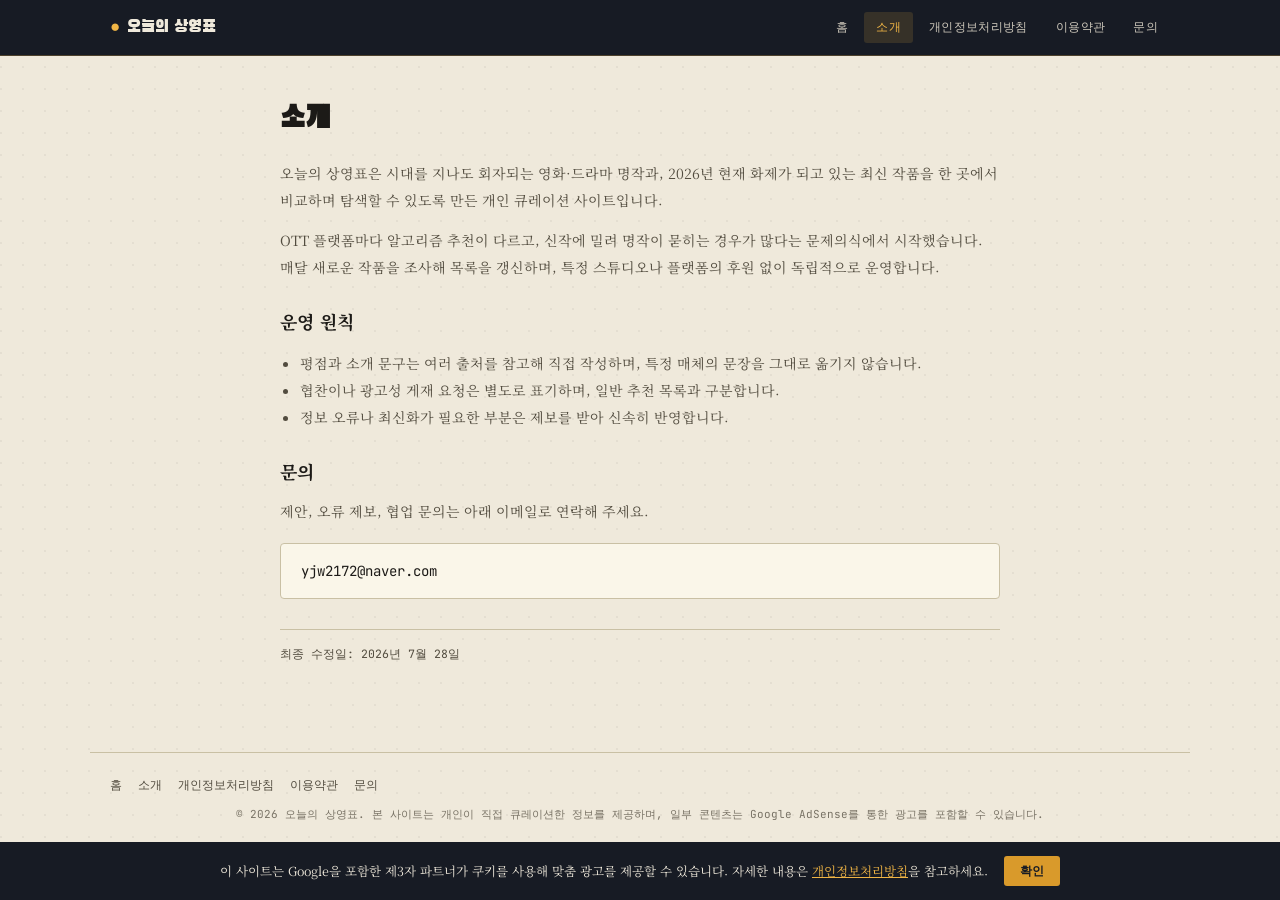
==== about.html @ 4937f239 "Add files via upload" ====
<!DOCTYPE html>
<html lang="ko">
<head>
<meta charset="UTF-8">
<meta name="viewport" content="width=device-width, initial-scale=1.0">
<title>소개 | 오늘의 상영표</title>
<meta name="description" content="오늘의 상영표은 명작과 2026년 최신 영화·드라마를 직접 골라 정리하는 개인 큐레이션 사이트입니다.">

<meta name="robots" content="index, follow">
<link rel="canonical" href="https://your-domain.vercel.app/about.html">

<!-- Open Graph -->
<meta property="og:type" content="website">
<meta property="og:title" content="소개 | 오늘의 상영표">
<meta property="og:description" content="오늘의 상영표은 명작과 2026년 최신 영화·드라마를 직접 골라 정리하는 개인 큐레이션 사이트입니다.">
<meta property="og:url" content="https://your-domain.vercel.app/about.html">
<meta property="og:locale" content="ko_KR">
<meta property="og:site_name" content="오늘의 상영표">

<!-- Twitter Card -->
<meta name="twitter:card" content="summary">
<meta name="twitter:title" content="소개 | 오늘의 상영표">
<meta name="twitter:description" content="오늘의 상영표은 명작과 2026년 최신 영화·드라마를 직접 골라 정리하는 개인 큐레이션 사이트입니다.">

<!-- Google AdSense -->
<script async src="https://pagead2.googlesyndication.com/pagead/js/adsbygoogle.js?client=ca-pub-2557338953436433" crossorigin="anonymous"></script>

<!-- Naver Search Advisor: 사이트 등록 후 아래 content 값을 실제 발급 코드로 교체하세요 -->
<meta name="naver-site-verification" content="REPLACE_WITH_YOUR_NAVER_CODE">

<link rel="preconnect" href="https://fonts.googleapis.com">
<link href="https://fonts.googleapis.com/css2?family=Black+Han+Sans&family=Noto+Serif+KR:wght@400;500;600;700;900&family=JetBrains+Mono:wght@400;500;700&display=swap" rel="stylesheet">
<link rel="stylesheet" href="style.css">
</head>
<body>
<nav class="site-nav">
  <div class="site-nav-inner">
    <a class="brand" href="index.html"><span class="brand-dot">●</span>오늘의 상영표</a>
    <div class="links"><a class="" href="index.html">홈</a><a class="current" href="about.html">소개</a><a class="" href="privacy.html">개인정보처리방침</a><a class="" href="terms.html">이용약관</a><a class="" href="contact.html">문의</a></div>
  </div>
</nav>
<main class="wrap static-page">
<h1>소개</h1>
<p>오늘의 상영표은 시대를 지나도 회자되는 영화·드라마 명작과, 2026년 현재 화제가 되고 있는 최신 작품을 한 곳에서 비교하며 탐색할 수 있도록 만든 개인 큐레이션 사이트입니다.</p>
<p>OTT 플랫폼마다 알고리즘 추천이 다르고, 신작에 밀려 명작이 묻히는 경우가 많다는 문제의식에서 시작했습니다. 매달 새로운 작품을 조사해 목록을 갱신하며, 특정 스튜디오나 플랫폼의 후원 없이 독립적으로 운영합니다.</p>

<h2>운영 원칙</h2>
<ul>
<li>평점과 소개 문구는 여러 출처를 참고해 직접 작성하며, 특정 매체의 문장을 그대로 옮기지 않습니다.</li>
<li>협찬이나 광고성 게재 요청은 별도로 표기하며, 일반 추천 목록과 구분합니다.</li>
<li>정보 오류나 최신화가 필요한 부분은 제보를 받아 신속히 반영합니다.</li>
</ul>

<h2>문의</h2>
<p>제안, 오류 제보, 협업 문의는 아래 이메일로 연락해 주세요.</p>
<div class="contact-box">yjw2172@naver.com</div>

<div class="updated">최종 수정일: 2026년 7월 28일</div>
</main>

<footer class="site-footer">
  <div class="foot-links">
    <a href="index.html">홈</a>
    <a href="about.html">소개</a>
    <a href="privacy.html">개인정보처리방침</a>
    <a href="terms.html">이용약관</a>
    <a href="contact.html">문의</a>
  </div>
  <div class="copy">© 2026 오늘의 상영표. 본 사이트는 개인이 직접 큐레이션한 정보를 제공하며, 일부 콘텐츠는 Google AdSense를 통한 광고를 포함할 수 있습니다.</div>
</footer>

<div class="cookie-banner" id="cookieBanner">
  <span>이 사이트는 Google을 포함한 제3자 파트너가 쿠키를 사용해 맞춤 광고를 제공할 수 있습니다. 자세한 내용은 <a href="privacy.html">개인정보처리방침</a>을 참고하세요.</span>
  <button id="cookieAccept">확인</button>
</div>
<script>
(function(){
  if(!localStorage.getItem('cookieConsentAck')){
    document.getElementById('cookieBanner').classList.add('show');
  }
  document.getElementById('cookieAccept').addEventListener('click', function(){
    localStorage.setItem('cookieConsentAck','1');
    document.getElementById('cookieBanner').classList.remove('show');
  });
})();
</script>
</body>
</html>
---- style.css ----
:root{
    --night:#171b24;
    --night-deep:#0e1119;
    --paper:#efe9db;
    --paper-deep:#e5ddc9;
    --card:#faf6e9;
    --ink:#1c1a17;
    --ink-soft:#524c3f;
    --marquee:#d99a2b;
    --marquee-bright:#f0b545;
    --curtain:#8c2f39;
    --teal:#355c58;
    --line:#c9c0a4;
    --line-strong:#a89d7c;
  }
  *{box-sizing:border-box;}
  body{
    margin:0;
    background:var(--paper);
    background-image:
      radial-gradient(circle at 1px 1px, rgba(28,26,23,0.05) 1px, transparent 0);
    background-size:22px 22px;
    color:var(--ink);
    font-family:'Noto Serif KR', serif;
    -webkit-font-smoothing:antialiased;
  }
  .mono{font-family:'JetBrains Mono', monospace; letter-spacing:0.02em;}
  .display{font-family:'Black Han Sans', sans-serif;}
  .wrap{max-width:1100px;margin:0 auto;padding:0 20px 90px;}

  /* ================= MARQUEE HERO ================= */
  .marquee{
    background:var(--night);
    background-image:
      radial-gradient(circle at center, rgba(240,181,69,0.10) 0%, transparent 70%);
    color:var(--paper);
    position:relative;
    padding:54px 20px 40px;
    border-bottom:6px solid var(--marquee);
    overflow:hidden;
  }
  .bulb-row{
    max-width:1100px;margin:0 auto 26px;
    display:flex; justify-content:space-between;
  }
  .bulb-row .bulbs{display:flex; gap:9px;}
  .bulb{
    width:7px;height:7px;border-radius:50%;
    background:var(--marquee-bright);
    box-shadow:0 0 6px 1px rgba(240,181,69,0.7);
  }
  .marquee-inner{max-width:1100px;margin:0 auto; text-align:center;}
  .marquee-eyebrow{
    font-family:'JetBrains Mono', monospace;
    font-size:12px; letter-spacing:0.32em;
    color:var(--marquee-bright);
    margin-bottom:14px;
  }
  .marquee h1{
    font-family:'Black Han Sans', sans-serif;
    font-size:clamp(34px,6vw,64px);
    line-height:1.08;
    margin:0 0 16px;
    letter-spacing:-0.01em;
  }
  .marquee h1 span{color:var(--marquee-bright);}
  .marquee p{
    max-width:560px;margin:0 auto;
    color:#cfc9bc;
    font-size:15px; line-height:1.8;
  }
  .marquee-meta{
    display:flex; justify-content:center; gap:22px;
    margin-top:26px; flex-wrap:wrap;
    font-family:'JetBrains Mono', monospace;
    font-size:11.5px; color:#9a927e; letter-spacing:0.06em;
  }
  .marquee-meta b{color:var(--marquee-bright); font-weight:600;}

  /* film strip divider */
  .filmstrip{
    height:22px;
    background:repeating-linear-gradient(90deg, var(--night-deep) 0 14px, transparent 14px 28px);
    background-color:var(--night);
    position:relative;
  }
  .filmstrip::before, .filmstrip::after{
    content:"";
    position:absolute; top:50%; transform:translateY(-50%);
    width:100%; height:8px;
    background:repeating-linear-gradient(90deg, var(--paper) 0 8px, transparent 8px 20px);
  }
  .filmstrip::before{top:3px;}
  .filmstrip::after{bottom:3px; top:auto;}

  /* ================= CONTROLS ================= */
  .controls{
    max-width:1100px;margin:34px auto 26px;
    background:var(--card);
    border:1px solid var(--line);
    border-radius:4px;
    padding:20px 22px;
    box-shadow:0 6px 18px rgba(28,26,23,0.06);
  }
  .controls-row{display:flex; gap:14px; flex-wrap:wrap; align-items:center;}
  .search-box{
    flex:1 1 240px;
    display:flex; align-items:center; gap:8px;
    background:var(--paper); border:1px solid var(--line-strong);
    border-radius:3px; padding:9px 12px;
  }
  .search-box svg{flex-shrink:0; opacity:0.5;}
  .search-box input{
    border:none; background:none; outline:none;
    font-family:'Noto Serif KR', serif; font-size:14px; color:var(--ink);
    width:100%;
  }
  .search-box input::placeholder{color:#9a927e;}

  .chip-group{display:flex; gap:6px; flex-wrap:wrap;}
  .chip{
    font-family:'JetBrains Mono', monospace;
    font-size:11.5px; letter-spacing:0.03em;
    padding:7px 13px;
    border:1px solid var(--line-strong);
    border-radius:20px;
    background:var(--paper);
    color:var(--ink-soft);
    cursor:pointer;
    transition:all .15s ease;
    user-select:none;
  }
  .chip:hover{border-color:var(--ink);}
  .chip.active{background:var(--night); color:var(--marquee-bright); border-color:var(--night);}

  .divider-label{
    display:flex; align-items:center; gap:12px;
    margin:34px auto 16px; max-width:1100px;
  }
  .divider-label .tag{
    font-family:'Black Han Sans', sans-serif;
    font-size:19px; color:var(--ink);
    display:flex; align-items:center; gap:8px;
  }
  .divider-label .tag .dot{width:9px;height:9px;border-radius:50%;}
  .divider-label .count{
    font-family:'JetBrains Mono', monospace;
    font-size:11px; color:var(--ink-soft);
    background:var(--paper-deep);
    padding:3px 9px; border-radius:10px;
  }
  .divider-label .rule{flex:1; height:1px; background:var(--line-strong);}

  /* ================= GRID / TICKETS ================= */
  .grid{
    max-width:1100px;margin:0 auto;
    display:grid;
    grid-template-columns:repeat(auto-fill, minmax(240px, 1fr));
    gap:16px;
  }
  .ticket{
    background:var(--card);
    border:1px solid var(--line);
    border-radius:4px;
    position:relative;
    padding:16px 16px 14px;
    display:flex; flex-direction:column; gap:9px;
    transition:transform .15s ease, box-shadow .15s ease;
  }
  .ticket:hover{transform:translateY(-3px); box-shadow:0 10px 22px rgba(28,26,23,0.12);}
  .ticket::after{
    content:"";
    position:absolute; left:0; right:0; bottom:52px;
    border-top:2px dashed var(--line-strong);
  }
  .ticket::before{
    content:"";
    position:absolute; left:-7px; bottom:45px;
    width:14px; height:14px; border-radius:50%;
    background:var(--paper);
    border:1px solid var(--line);
    box-shadow:220px 0 0 -1px var(--paper), 220px 0 0 0px var(--line);
  }
  .t-head{display:flex; justify-content:space-between; align-items:flex-start; gap:8px;}
  .t-kind{
    font-family:'JetBrains Mono', monospace;
    font-size:10px; letter-spacing:0.08em;
    padding:2px 7px; border-radius:3px;
    color:#fff;
  }
  .t-year{
    font-family:'JetBrains Mono', monospace;
    font-size:11px; color:var(--ink-soft);
  }
  .t-title{
    font-family:'Noto Serif KR', serif;
    font-weight:700; font-size:16.5px; line-height:1.35;
    color:var(--ink);
  }
  .t-info{font-size:12px; color:var(--ink-soft); line-height:1.5;}
  .t-desc{font-size:12.5px; color:var(--ink-soft); line-height:1.6; flex:1;}
  .t-genres{display:flex; gap:5px; flex-wrap:wrap;}
  .t-genre{
    font-family:'JetBrains Mono', monospace;
    font-size:10px; color:var(--ink-soft);
    background:var(--paper-deep);
    padding:2px 7px; border-radius:9px;
  }
  .t-foot{
    margin-top:6px; padding-top:12px;
    display:flex; justify-content:space-between; align-items:center;
  }
  .t-rating{
    font-family:'JetBrains Mono', monospace;
    font-weight:700; font-size:14px;
    color:var(--curtain);
    display:flex; align-items:center; gap:4px;
  }
  .t-rating .star{font-size:12px;}
  .t-plat{
    font-family:'JetBrains Mono', monospace;
    font-size:10.5px; color:var(--ink-soft);
  }

  .k-movie{background:var(--teal);}
  .k-drama{background:var(--curtain);}

  .empty{
    max-width:1100px;margin:40px auto; text-align:center;
    color:var(--ink-soft); font-size:14px;
    padding:40px 20px; border:1px dashed var(--line-strong); border-radius:4px;
  }

  footer{
    max-width:1100px;margin:56px auto 0;
    text-align:center; font-size:11.5px; color:var(--ink-soft);
    font-family:'JetBrains Mono', monospace;
    border-top:1px solid var(--line); padding-top:20px;
  }

  @media(max-width:600px){
    .marquee{padding:40px 16px 30px;}
    .controls-row{flex-direction:column; align-items:stretch;}
  }

  /* ================= NAV ================= */
  .site-nav{
    position:sticky; top:0; z-index:50;
    background:var(--night);
    border-bottom:1px solid rgba(240,181,69,0.25);
  }
  .site-nav-inner{
    max-width:1100px;margin:0 auto;
    display:flex; align-items:center; justify-content:space-between;
    padding:12px 20px;
  }
  .site-nav .brand{
    font-family:'Black Han Sans', sans-serif;
    color:var(--paper); font-size:17px; text-decoration:none;
    display:flex; align-items:center; gap:7px;
  }
  .site-nav .brand .brand-dot{color:var(--marquee-bright);}
  .site-nav .links{display:flex; gap:4px;}
  .site-nav .links a{
    font-family:'JetBrains Mono', monospace;
    font-size:12px; letter-spacing:0.03em;
    color:#cfc9bc; text-decoration:none;
    padding:7px 12px; border-radius:3px;
    transition:all .15s ease;
  }
  .site-nav .links a:hover, .site-nav .links a.current{
    background:rgba(240,181,69,0.14); color:var(--marquee-bright);
  }
  @media(max-width:600px){
    .site-nav-inner{flex-direction:column; gap:8px; align-items:flex-start;}
    .site-nav .links{flex-wrap:wrap;}
  }

  /* ================= AD SLOTS ================= */
  .ad-slot{
    max-width:1100px;margin:26px auto;
    padding:10px;
    border:1px dashed var(--line-strong);
    border-radius:4px;
    text-align:center;
  }
  .ad-slot .ad-label{
    font-family:'JetBrains Mono', monospace;
    font-size:9.5px; letter-spacing:0.12em;
    color:var(--ink-soft); opacity:0.55;
    margin-bottom:6px; text-transform:uppercase;
  }

  /* ================= INTRO / METHOD CONTENT ================= */
  .intro-section{
    max-width:1100px;margin:36px auto 0;
    background:var(--card); border:1px solid var(--line);
    border-radius:4px; padding:26px 28px;
  }
  .intro-section h2{
    font-family:'Black Han Sans', sans-serif;
    font-size:20px; margin:0 0 12px; color:var(--ink);
  }
  .intro-section p{
    font-size:13.5px; line-height:1.85; color:var(--ink-soft);
    margin:0 0 12px;
  }
  .intro-grid{
    display:grid; grid-template-columns:repeat(auto-fit, minmax(200px,1fr));
    gap:16px; margin-top:18px;
  }
  .intro-card{
    background:var(--paper); border:1px solid var(--line);
    border-radius:4px; padding:14px 16px;
  }
  .intro-card .ic-title{
    font-family:'JetBrains Mono', monospace; font-size:11.5px;
    color:var(--curtain); letter-spacing:0.04em; margin-bottom:6px;
  }
  .intro-card .ic-desc{font-size:12.5px; color:var(--ink-soft); line-height:1.6;}

  .faq-section{max-width:1100px;margin:26px auto 0;}
  .faq-item{
    background:var(--card); border:1px solid var(--line);
    border-radius:4px; padding:16px 20px; margin-bottom:10px;
  }
  .faq-item .q{
    font-family:'Noto Serif KR', serif; font-weight:700;
    font-size:14px; color:var(--ink); margin-bottom:6px;
    display:flex; gap:8px;
  }
  .faq-item .q .qmark{color:var(--curtain); font-family:'Black Han Sans', sans-serif;}
  .faq-item .a{font-size:13px; color:var(--ink-soft); line-height:1.75; padding-left:22px;}

  /* ================= STATIC PAGES (about/privacy/contact/terms) ================= */
  .static-page{
    max-width:760px; margin:44px auto 90px; padding:0 20px;
  }
  .static-page h1{
    font-family:'Black Han Sans', sans-serif;
    font-size:30px; margin:0 0 22px; color:var(--ink);
  }
  .static-page h2{
    font-family:'Noto Serif KR', serif; font-weight:700;
    font-size:18px; margin:28px 0 10px; color:var(--ink);
  }
  .static-page p, .static-page li{
    font-size:14px; line-height:1.9; color:var(--ink-soft);
  }
  .static-page ul{padding-left:20px;}
  .static-page .updated{
    font-family:'JetBrains Mono', monospace; font-size:11.5px;
    color:var(--ink-soft); margin-top:30px; padding-top:16px;
    border-top:1px solid var(--line);
  }
  .contact-box{
    margin-top:18px; padding:18px 20px;
    background:var(--card); border:1px solid var(--line); border-radius:4px;
    font-family:'JetBrains Mono', monospace; font-size:14px;
  }

  /* ================= SITE FOOTER (shared) ================= */
  .site-footer{
    max-width:1100px;margin:50px auto 0; padding:24px 20px 0;
    border-top:1px solid var(--line);
  }
  .site-footer .foot-links{
    display:flex; gap:16px; flex-wrap:wrap;
    font-family:'JetBrains Mono', monospace; font-size:11.5px;
    margin-bottom:14px;
  }
  .site-footer .foot-links a{color:var(--ink-soft); text-decoration:none;}
  .site-footer .foot-links a:hover{color:var(--curtain);}
  .site-footer .copy{
    font-family:'JetBrains Mono', monospace; font-size:11px;
    color:var(--ink-soft); opacity:0.75; padding-bottom:24px;
  }

  /* ================= COOKIE BANNER ================= */
  .cookie-banner{
    position:fixed; left:0; right:0; bottom:0; z-index:100;
    background:var(--night); color:var(--paper);
    padding:14px 20px; display:none;
    align-items:center; justify-content:center; gap:16px; flex-wrap:wrap;
    font-size:12.5px;
  }
  .cookie-banner.show{display:flex;}
  .cookie-banner a{color:var(--marquee-bright);}
  .cookie-banner button{
    font-family:'JetBrains Mono', monospace; font-size:11.5px;
    background:var(--marquee); color:var(--night); border:none;
    padding:7px 16px; border-radius:3px; cursor:pointer; font-weight:700;
  }
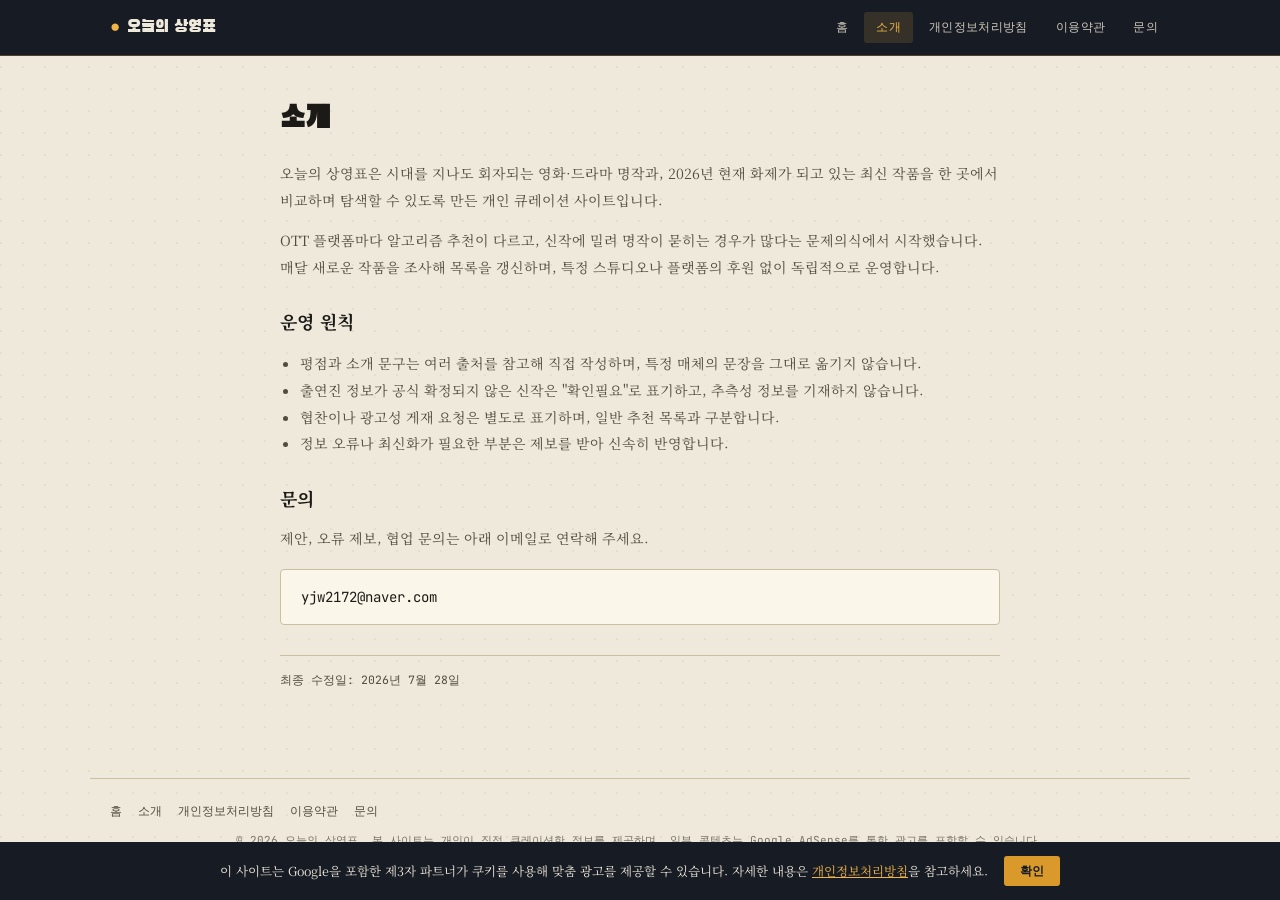
==== commit 3d3c58dd: "Add files via upload" ====
--- a/about.html
+++ b/about.html
@@ -7,13 +7,13 @@
 <meta name="description" content="오늘의 상영표은 명작과 2026년 최신 영화·드라마를 직접 골라 정리하는 개인 큐레이션 사이트입니다.">
 
 <meta name="robots" content="index, follow">
-<link rel="canonical" href="https://your-domain.vercel.app/about.html">
+<link rel="canonical" href="https://movie-drama-site.vercel.app/about.html">
 
 <!-- Open Graph -->
 <meta property="og:type" content="website">
 <meta property="og:title" content="소개 | 오늘의 상영표">
 <meta property="og:description" content="오늘의 상영표은 명작과 2026년 최신 영화·드라마를 직접 골라 정리하는 개인 큐레이션 사이트입니다.">
-<meta property="og:url" content="https://your-domain.vercel.app/about.html">
+<meta property="og:url" content="https://movie-drama-site.vercel.app/about.html">
 <meta property="og:locale" content="ko_KR">
 <meta property="og:site_name" content="오늘의 상영표">
 
@@ -25,8 +25,7 @@
 <!-- Google AdSense -->
 <script async src="https://pagead2.googlesyndication.com/pagead/js/adsbygoogle.js?client=ca-pub-2557338953436433" crossorigin="anonymous"></script>
 
-<!-- Naver Search Advisor: 사이트 등록 후 아래 content 값을 실제 발급 코드로 교체하세요 -->
-<meta name="naver-site-verification" content="REPLACE_WITH_YOUR_NAVER_CODE">
+<meta name="naver-site-verification" content="ec71c67ade040b685115a2fd1da6c9341d1d1b21">
 
 <link rel="preconnect" href="https://fonts.googleapis.com">
 <link href="https://fonts.googleapis.com/css2?family=Black+Han+Sans&family=Noto+Serif+KR:wght@400;500;600;700;900&family=JetBrains+Mono:wght@400;500;700&display=swap" rel="stylesheet">
@@ -47,6 +46,7 @@
 <h2>운영 원칙</h2>
 <ul>
 <li>평점과 소개 문구는 여러 출처를 참고해 직접 작성하며, 특정 매체의 문장을 그대로 옮기지 않습니다.</li>
+<li>출연진 정보가 공식 확정되지 않은 신작은 "확인필요"로 표기하고, 추측성 정보를 기재하지 않습니다.</li>
 <li>협찬이나 광고성 게재 요청은 별도로 표기하며, 일반 추천 목록과 구분합니다.</li>
 <li>정보 오류나 최신화가 필요한 부분은 제보를 받아 신속히 반영합니다.</li>
 </ul>
--- a/style.css
+++ b/style.css
@@ -104,18 +104,30 @@
   }
   .controls-row{display:flex; gap:14px; flex-wrap:wrap; align-items:center;}
   .search-box{
-    flex:1 1 240px;
+    width:100%;
+    box-sizing:border-box;
     display:flex; align-items:center; gap:8px;
     background:var(--paper); border:1px solid var(--line-strong);
-    border-radius:3px; padding:9px 12px;
+    border-radius:3px; padding:11px 14px;
+    margin-bottom:16px;
   }
   .search-box svg{flex-shrink:0; opacity:0.5;}
   .search-box input{
     border:none; background:none; outline:none;
-    font-family:'Noto Serif KR', serif; font-size:14px; color:var(--ink);
-    width:100%;
+    font-family:'Noto Serif KR', serif; font-size:15px; color:var(--ink);
+    width:100%; min-width:0;
   }
   .search-box input::placeholder{color:#9a927e;}
+
+  .filter-block{margin-top:14px;}
+  .filter-block:first-of-type{margin-top:0;}
+  .filter-label{
+    font-family:'JetBrains Mono', monospace;
+    font-size:10.5px; letter-spacing:0.1em;
+    color:var(--ink-soft); opacity:0.7;
+    text-transform:uppercase;
+    margin-bottom:7px;
+  }
 
   .chip-group{display:flex; gap:6px; flex-wrap:wrap;}
   .chip{
@@ -240,7 +252,9 @@
 
   @media(max-width:600px){
     .marquee{padding:40px 16px 30px;}
-    .controls-row{flex-direction:column; align-items:stretch;}
+    .controls{padding:16px 16px;}
+    .search-box input{font-size:16px;}
+    .filter-block{margin-top:12px;}
   }
 
   /* ================= NAV ================= */
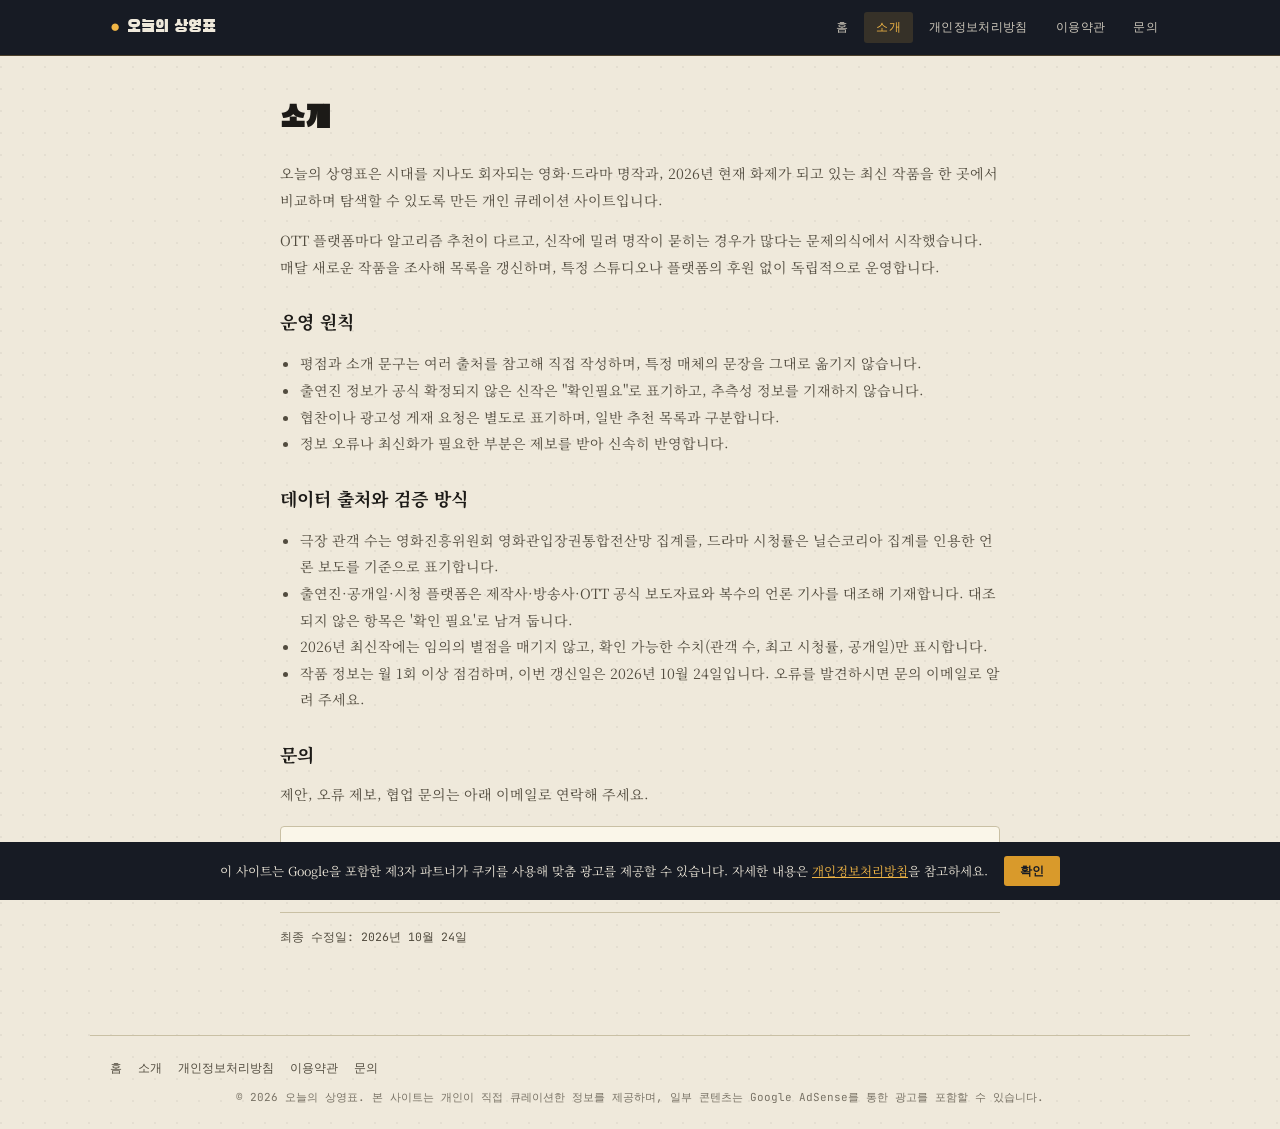
==== commit b6efc594: "Add files via upload" ====
--- a/about.html
+++ b/about.html
@@ -51,11 +51,19 @@
 <li>정보 오류나 최신화가 필요한 부분은 제보를 받아 신속히 반영합니다.</li>
 </ul>
 
+<h2>데이터 출처와 검증 방식</h2>
+<ul>
+<li>극장 관객 수는 영화진흥위원회 영화관입장권통합전산망 집계를, 드라마 시청률은 닐슨코리아 집계를 인용한 언론 보도를 기준으로 표기합니다.</li>
+<li>출연진·공개일·시청 플랫폼은 제작사·방송사·OTT 공식 보도자료와 복수의 언론 기사를 대조해 기재합니다. 대조되지 않은 항목은 '확인 필요'로 남겨 둡니다.</li>
+<li>2026년 최신작에는 임의의 별점을 매기지 않고, 확인 가능한 수치(관객 수, 최고 시청률, 공개일)만 표시합니다.</li>
+<li>작품 정보는 월 1회 이상 점검하며, 이번 갱신일은 2026년 10월 24일입니다. 오류를 발견하시면 문의 이메일로 알려 주세요.</li>
+</ul>
+
 <h2>문의</h2>
 <p>제안, 오류 제보, 협업 문의는 아래 이메일로 연락해 주세요.</p>
 <div class="contact-box">yjw2172@naver.com</div>
 
-<div class="updated">최종 수정일: 2026년 7월 28일</div>
+<div class="updated">최종 수정일: 2026년 10월 24일</div>
 </main>
 
 <footer class="site-footer">
--- a/style.css
+++ b/style.css
@@ -405,3 +405,19 @@
     background:var(--marquee); color:var(--night); border:none;
     padding:7px 16px; border-radius:3px; cursor:pointer; font-weight:700;
   }
+
+
+  /* ===== GEO/요약 블록, 카드 시맨틱 보정 ===== */
+  h3.t-title{margin:0;}
+  .t-metric{font-size:11.5px; font-weight:600; line-height:1.35;}
+  .digest{
+    max-width:1100px; margin:26px auto 0;
+    background:var(--card); border:1px solid var(--line); border-radius:4px; padding:22px 26px;
+  }
+  .digest h2{font-family:'Black Han Sans', sans-serif; font-size:20px; margin:0 0 14px; color:var(--ink);}
+  .digest .digest-date{font-family:'JetBrains Mono', monospace; font-size:11px; color:var(--ink-soft); font-weight:400; margin-left:8px;}
+  .digest-grid{display:grid; grid-template-columns:repeat(auto-fit,minmax(260px,1fr)); gap:22px;}
+  .digest h3{font-family:'JetBrains Mono', monospace; font-size:12px; letter-spacing:0.04em; color:var(--curtain); margin:0 0 8px;}
+  .digest ol, .digest ul{margin:0; padding-left:20px; font-size:13.5px; line-height:1.85; color:var(--ink-soft);}
+  .digest li b{color:var(--ink);}
+  .digest-src{font-size:11.5px; color:var(--ink-soft); opacity:.8; margin:10px 0 0; font-family:'JetBrains Mono', monospace;}
